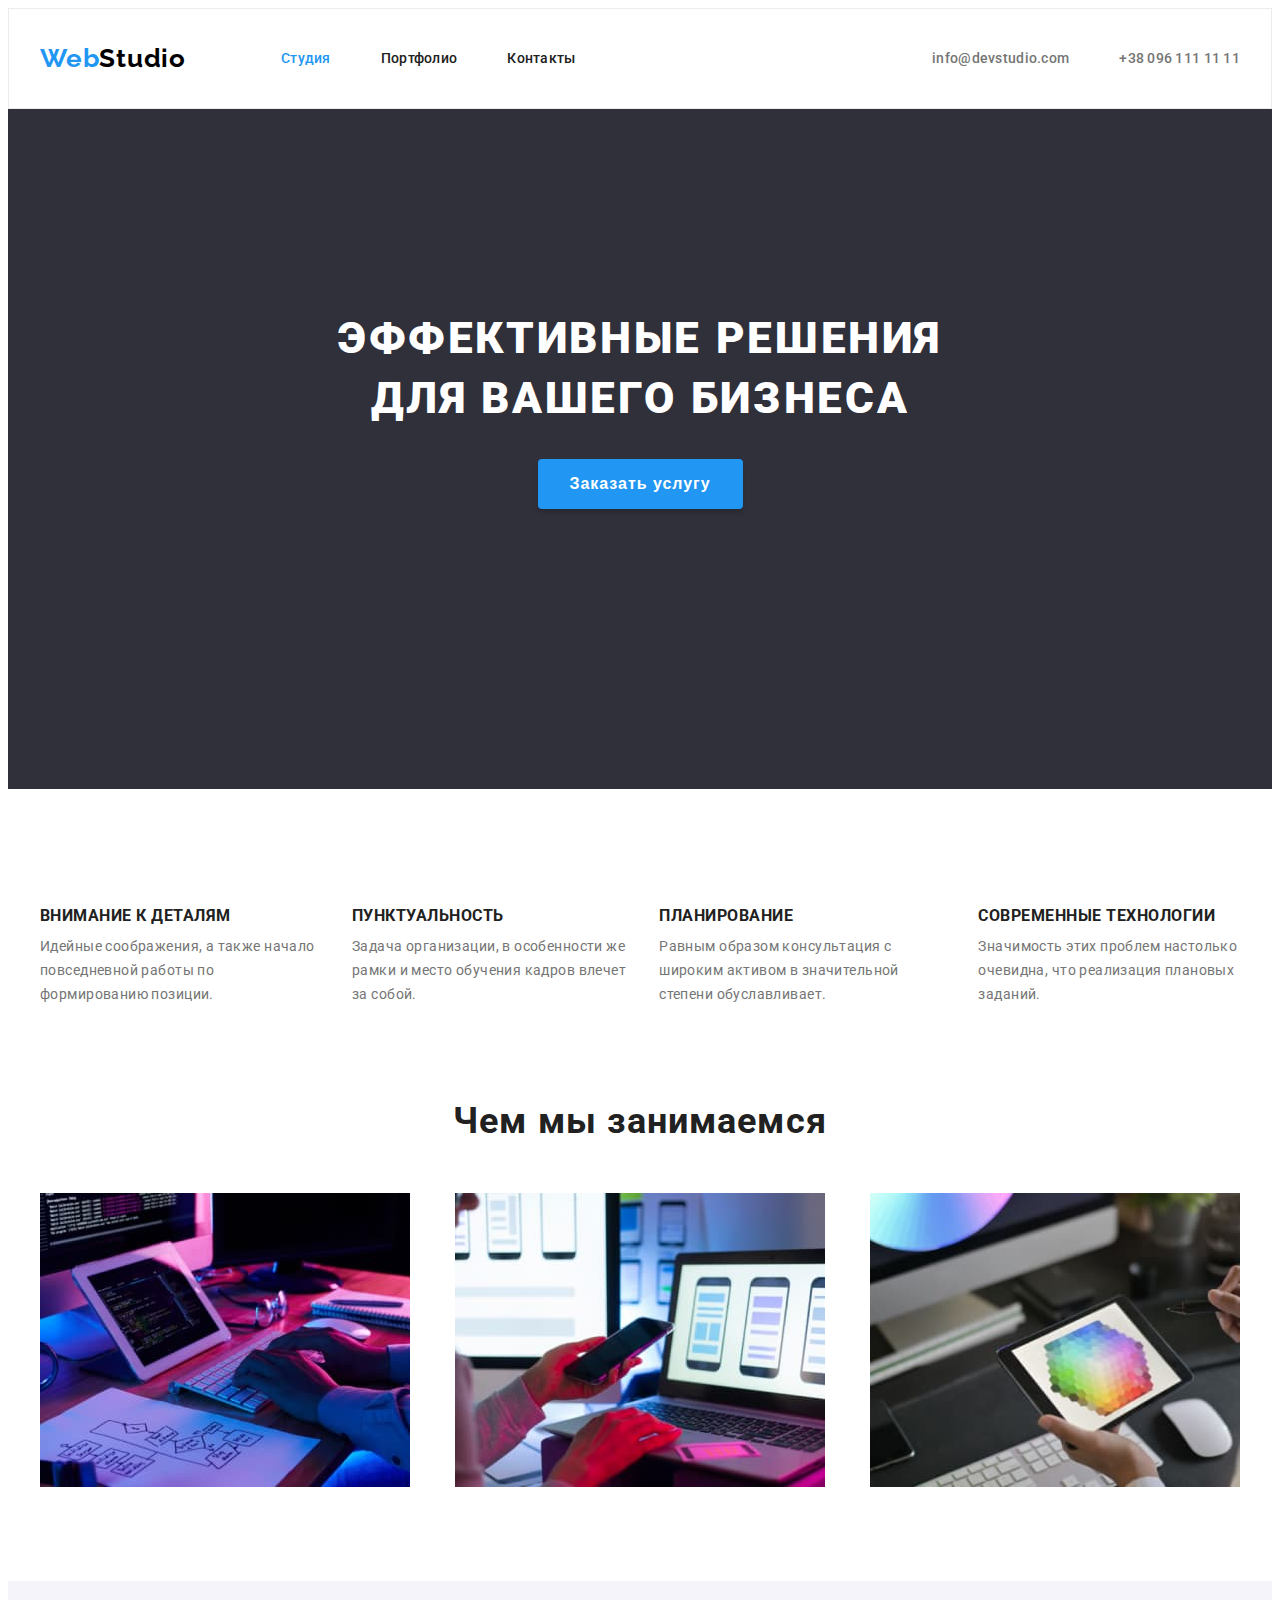
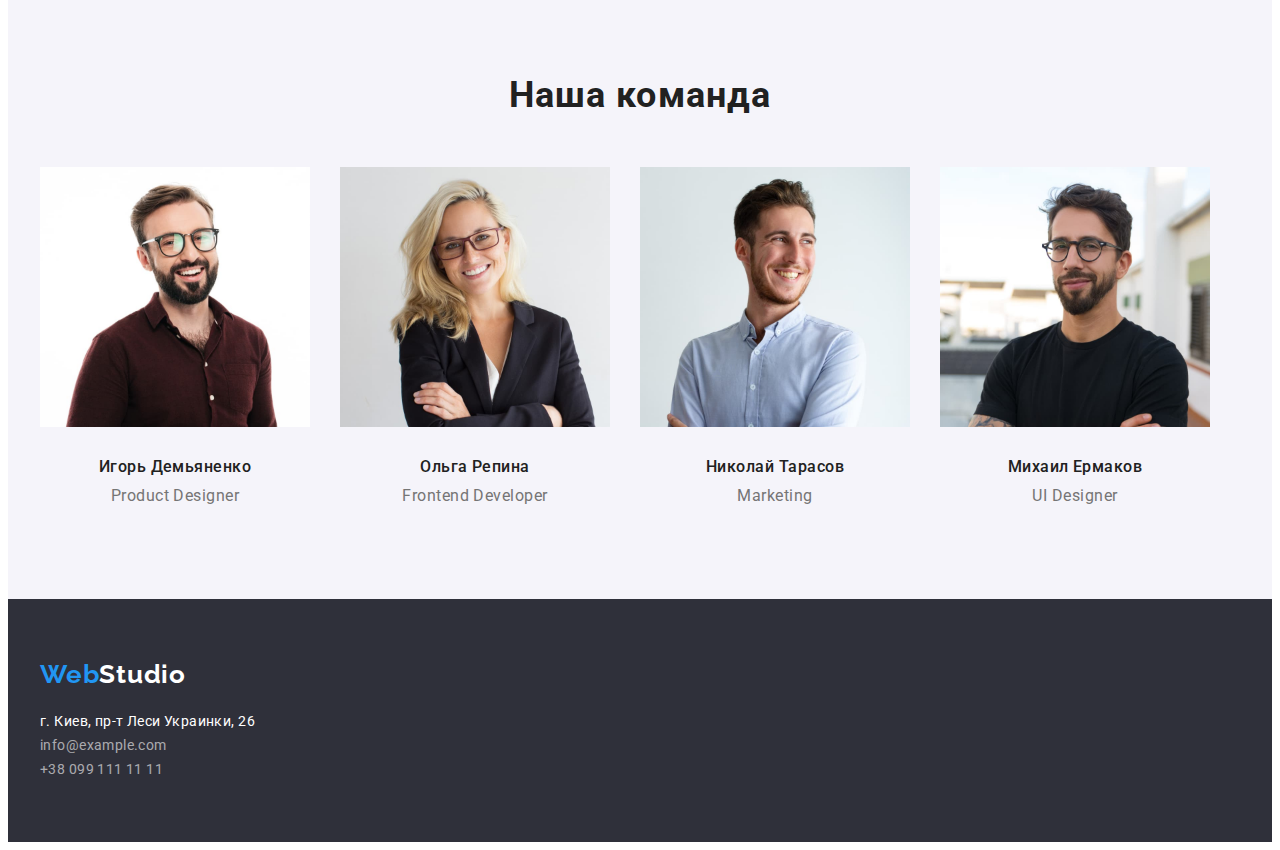
==== index.html @ b9c488a3 "ДЗ 3" ====
<!DOCTYPE html>
<html lang="ru">
<head>
    <meta charset="UTF-8">
    <meta http-equiv="X-UA-Compatible" content="IE=edge">
    <meta name="viewport" content="width=device-width, initial-scale=1.0">
    <title>Document</title>
    <link rel="preconnect" href="https://fonts.gstatic.com">
    <link href="https://fonts.googleapis.com/css2?family=Raleway:wght@700&family=Roboto:wght@400;500;700;900&display=swap"
    rel="stylesheet">
    <link rel="stylesheet" href="https://cdnjs.cloudflare.com/ajax/libs/modern-normalize/1.1.0/modern-normalize.min.css"
        integrity="sha512-wpPYUAdjBVSE4KJnH1VR1HeZfpl1ub8YT/NKx4PuQ5NmX2tKuGu6U/JRp5y+Y8XG2tV+wKQpNHVUX03MfMFn9Q=="
        crossorigin="anonymous" referrerpolicy="no-referrer" />
    <link rel="stylesheet" href="./css/styles.css">
</head>
<body>
    <!-- header -->
        <header class="header">
            <div class="container header-container">
                <nav class="nav">
                    <a class="logo-header link" href="./"><span class="logo-blue">Web</span>Studio</a>
                    <ul class="nav-list list">
                        <li class="nav-item">
                            <a class="nav-link-main link" href="">Студия</a>
                        </li>
                        <li class="nav-item">
                            <a class="nav-link link" href="./portfolio.html">Портфолио</a>
                        </li>
                        <li class="nav-item">
                            <a class="nav-link link" href="">Контакты</a>
                        </li>
                    </ul>
                </nav>
                <ul class="nav-contacts list">
                    <li><a class="header-contacts header-cont-mail link" href="mailto:info@devstudio.com">info@devstudio.com</a></li>
                    <li><a class="header-contacts link" href="tel:+380961111111">+38 096 111 11 11</a></li>
                </ul>
            </div>
        </header>
    <main>
        <!-- hero -->
            <section class="hero">
                <h1 class="hero-title">Эффективные решения<br>для вашего бизнеса</h1>
                <button class="modal-btn" type="button">Заказать услугу</button>
            </section>
        <!-- Приховати в css -->
        <h2 class="el">Description of our preferences</h2>
            <!-- description -->
            <section class="description section">
                <div class="container">
                    <ul class="desc-list list">
                        <li class="item">
                            <h3 class="description-title">Внимание к деталям</h3>
                            <p class="description-text">Идейные соображения, а также начало повседневной работы по формированию позиции.
                            </p>
                        </li>
                        <li class="item">
                            <h3 class="description-title">Пунктуальность</h3>
                            <p class="description-text">Задача организации, в особенности же рамки и место обучения кадров влечет за
                                собой.</p>
                        </li>
                        <li class="item">
                            <h3 class="description-title">Планирование</h3>
                            <p class="description-text">Равным образом консультация с широким активом в значительной степени
                                обуславливает.</p>
                        </li>
                        <li class="item">
                            <h3 class="description-title">Современные технологии</h3>
                            <p class="description-text">Значимость этих проблем настолько очевидна, что реализация плановых заданий.</p>
                        </li>
                    </ul>
                </div>
            </section>
            
            <!-- work  -->
            <section class="work">
                <div class="container">
                        <h2 class="work-title">Чем мы занимаемся</h2>
                    <ul class="work-item list">
                        <li><img src="./images/box_1.jpg" alt="пользователь печатает" width="370"></li>
                        <li><img src="./images/box_2.jpg" alt="пользователь с телефоном" width="370"></li>
                        <li><img src="./images/box_3.jpg" alt="пользователь с планшетом" width="370"></li>
                    </ul>
                </div>
            </section>
        
        <!-- team -->
            <section class="team section">
                <div class="container">
                    <h2 class="team-title">Наша команда</h2>
                    <ul class="team-list list">
                        <li class="item">
                            <img src="./images/team_card_1.jpg" alt="product designer" width="270">
                            <h3 class="team-name">Игорь Демьяненко</h3>
                            <p class="team-position" lang="en">Product Designer</p>
                        </li>
                        <li class="item">
                            <img src="./images/team_card_2.jpg" alt="frontend developer" width="270">
                            <h3 class="team-name">Ольга Репина</h3>
                            <p class="team-position" lang="en">Frontend Developer</p>
                        </li>
                        <li class="item">
                            <img src="./images/team_card_3.jpg" alt="marketing" width="270">
                            <h3 class="team-name">Николай Тарасов</h3>
                            <p class="team-position" lang="en">Marketing</p>
                        </li>
                        <li class="item">
                            <img src="./images/team_card_4.jpg" alt="UI designer" width="270">
                            <h3 class="team-name">Михаил Ермаков</h3>
                            <p class="team-position" lang="en">UI Designer</p>
                        </li>
                    </ul>
                </div>
            </section>
            </main>
    <!-- footer -->
    <footer class="footer">
        <address class="footer-nav">
            <div class="footer-nav-logo">
                <a class="logo-footer link" href="#"><span class="logo-blue">Web</span>Studio</a>
            </div>
            <ul class="footer-list list">
                <li><a class="footer-address link" href="https://goo.gl/maps/kJepah17gNQW5WTg7" target="_blank" rel="noopener noreferrer">г. Киев,
                        пр-т Леси Украинки, 26</a></li>
                <li><a class="footer-contacts link" href="mailto:info@example.com">info@example.com</a></li>
                <li><a class="footer-contacts link" href="tel:+380991111111">+38 099 111 11 11</a></li>
            </ul>
        </address>
    </footer>
</body>
</html>
---- css/styles.css ----
:root {
  --main-font: 'Roboto', sans-serif;
  --accent-color: #2196f3;
  --main-color: #212121;
  --description-color: #757575;
  --contrast-color: #ffffff;
}
h1,
h2,
h3,
h4,
h5,
h6,
p {
  margin-top: 0;
  margin-bottom: 0;
}
ul,
ol {
  margin-top: 0;
  margin-bottom: 0;
  padding-left: 0;
}
img {
  display: block;
}
.list {
  list-style: none;
}
.link {
  text-decoration: none;
}

body {
  background-color: #ffffff;
  color: var(--main-color);
  font-size: 14px;
  font-weight: normal;
  font-style: normal;
  font-family: var(--main-font);
}

.container {
  width: 1200px;
  margin: 0 auto;
  padding-left: 15px;
  padding-right: 15px;
}
.section {
  padding-top: 94px;
  padding-bottom: 94px;
}
/* ------HEADER------ */
.header {
  padding-top: 24px;
  padding-bottom: 24px;
  border: 1px solid #ececec;
}
.header-container {
  display: flex;
  align-items: center;
  justify-content: space-between;
}
.nav {
  display: flex;
  align-items: center;
}
.logo-header {
  padding-bottom: 10px;
  padding-top: 10px;
  margin-right: 95px;
  font-family: Raleway;
  font-weight: 700;
  font-size: 26px;
  line-height: 1.2;
  letter-spacing: 0.03em;
  color: #000000;
}
.logo-blue {
  color: #2196f3;
}
.logo-header:hover {
  color: var(--accent-color);
}
.nav-list {
  display: flex;
  align-items: center;
}
.nav-item:not(:last-child) {
  margin-right: 50px;
}
.nav-contacts {
  /* margin-left: auto; */
  display: flex;
  align-items: center;
}
.nav-link-main {
  font-weight: 500;
  line-height: 1.14;
  letter-spacing: 0.02em;
  color: var(--accent-color);
}
.nav-link {
  padding-bottom: 20px;
  padding-top: 20px;
  font-weight: 500;
  line-height: 1.14;
  letter-spacing: 0.02em;
  color: var(--main-color);
}
.nav-link:hover,
.nav-link:focus {
  color: var(--accent-color);
}
.header-contacts {
  padding-bottom: 20px;
  padding-top: 20px;
  font-weight: 500;
  line-height: 1.14;
  letter-spacing: 0.02em;
  color: var(--description-color);
  margin-left: 50px;
}
.header-cont-mail {
  margin-left: 0;
}
.header-contacts:hover,
.header-contacts:focus {
  color: var(--accent-color);
}
/* ------HERO------ */
.hero {
  background-color: #2f303a;
  padding-top: 200px;
  padding-bottom: 280px;
}
.hero-title {
  margin-bottom: 30px;
  font-weight: 900;
  font-size: 44px;
  line-height: 1.36;
  text-align: center;
  letter-spacing: 0.06em;
  text-transform: uppercase;
  color: var(--contrast-color);
}
.modal-btn {
  padding-top: 10px;
  padding-bottom: 10px;
  padding-right: 32px;
  padding-left: 32px;
  margin: 0 auto;
  font-weight: 700;
  font-size: 16px;
  line-height: 1.87;
  display: flex;
  align-items: center;
  text-align: center;
  letter-spacing: 0.06em;
  color: var(--contrast-color);
  background: #2196f3;
  box-shadow: 0px 4px 4px rgba(0, 0, 0, 0.15);
  border-radius: 4px;
  border: none;
  cursor: pointer;
}
/* ------DESCRIPTION------ */
.el {
  visibility: hidden;
}
.desc-list {
  display: flex;
}
.item:not(:first-child) {
  margin-left: 30px;
}
.description-title {
  margin-bottom: 10px;
  font-weight: 700;
  line-height: 1.14;
  letter-spacing: 0.03em;
  text-transform: uppercase;
}
.description-text {
  line-height: 1.71;
  letter-spacing: 0.03em;
  color: var(--description-color);
}
/* work */
.work-item {
  display: flex;
  justify-content: space-between;
  padding-bottom: 94px;
}
.work-title,
.team-title {
  margin-bottom: 50px;
  font-weight: 700;
  font-size: 36px;
  line-height: 1.16;
  text-align: center;
  letter-spacing: 0.03em;
}
/* team */
.team {
  background-color: #f5f4fa;
}
.team-list {
  display: flex;
  flex-wrap: wrap;
  flex-basis: calc((100% - 120px) / 4);
}
.team-name {
  margin-top: 30px;
  font-weight: 500;
  font-size: 16px;
  line-height: 1.19;
  text-align: center;
  letter-spacing: 0.03em;
}
.team-position {
  margin-top: 10px;
  font-size: 16px;
  line-height: 1.19;
  text-align: center;
  letter-spacing: 0.03em;
  color: var(--description-color);
}
/* footer */
.footer {
  padding-top: 60px;
  padding-bottom: 60px;
  background-color: #2f303a;
}
.footer-nav {
  margin-left: 50px;
  width: 1200px;
  margin: 0 auto;
  padding-left: 15px;
  padding-right: 15px;
}
.footer-nav-logo {
  margin-bottom: 20px;
}
.footer > address {
  font-style: inherit;
}
.logo-footer {
  font-family: Raleway;
  font-weight: 700;
  font-size: 26px;
  line-height: 1.2;
  letter-spacing: 0.03em;
  color: var(--contrast-color);
}
.footer-address,
.footer-contacts {
  line-height: 1.71;
  letter-spacing: 0.03em;
}
.footer-address {
  margin-bottom: 9px;
}
.footer-contacts:not(:last-child) {
  margin-bottom: 9px;
}
.footer-address {
  color: var(--contrast-color);
}
.footer-contacts {
  color: rgba(255, 255, 255, 0.6);
}
/* ++++++++++PORTFOLIO++++++++++ */
.menu-buttom {
  display: flex;
  justify-content: center;
}
.menu-btn {
  padding-top: 6px;
  padding-bottom: 6px;
  padding-left: 22px;
  padding-right: 22px;
  margin-bottom: 50px;
  margin-right: 8px;
  font-family: inherit;
  font-weight: 500;
  font-size: 16px;
  line-height: 1.62;
  text-align: center;
  letter-spacing: 0.03em;
  background: #f5f4fa;
  border-radius: 4px;
  border: none;
  cursor: pointer;
}
.menu-btn:hover,
.menu-btn:focus {
  background: #2196f3;
  /* shadow-middle */
  box-shadow: 0px 3px 1px rgba(0, 0, 0, 0.1), 0px 1px 2px rgba(0, 0, 0, 0.08),
    0px 2px 2px rgba(0, 0, 0, 0.12);
  color: var(--contrast-color);
}
.menu-list {
  display: flex;
  flex-wrap: wrap;
  margin-left: -30px;
  margin-top: -30px;
  /* justify-content: space-between; */
}
.portfolio-list {
  margin-left: 30px;
  margin-top: 30px;
  /* flex-basis: calc((100% - 90px) / 3); */
  border-bottom: 1px solid #ececec;
}
.menu-link-title {
  margin-left: 24px;
  margin-top: 20px;
  font-weight: 700;
  font-size: 18px;
  line-height: 2;
  letter-spacing: 0.06em;
  color: var(--main-color);
}
.menu-link-text {
  margin-left: 24px;
  font-size: 16px;
  line-height: 1.87;
  letter-spacing: 0.03em;
  color: var(--description-color);
}
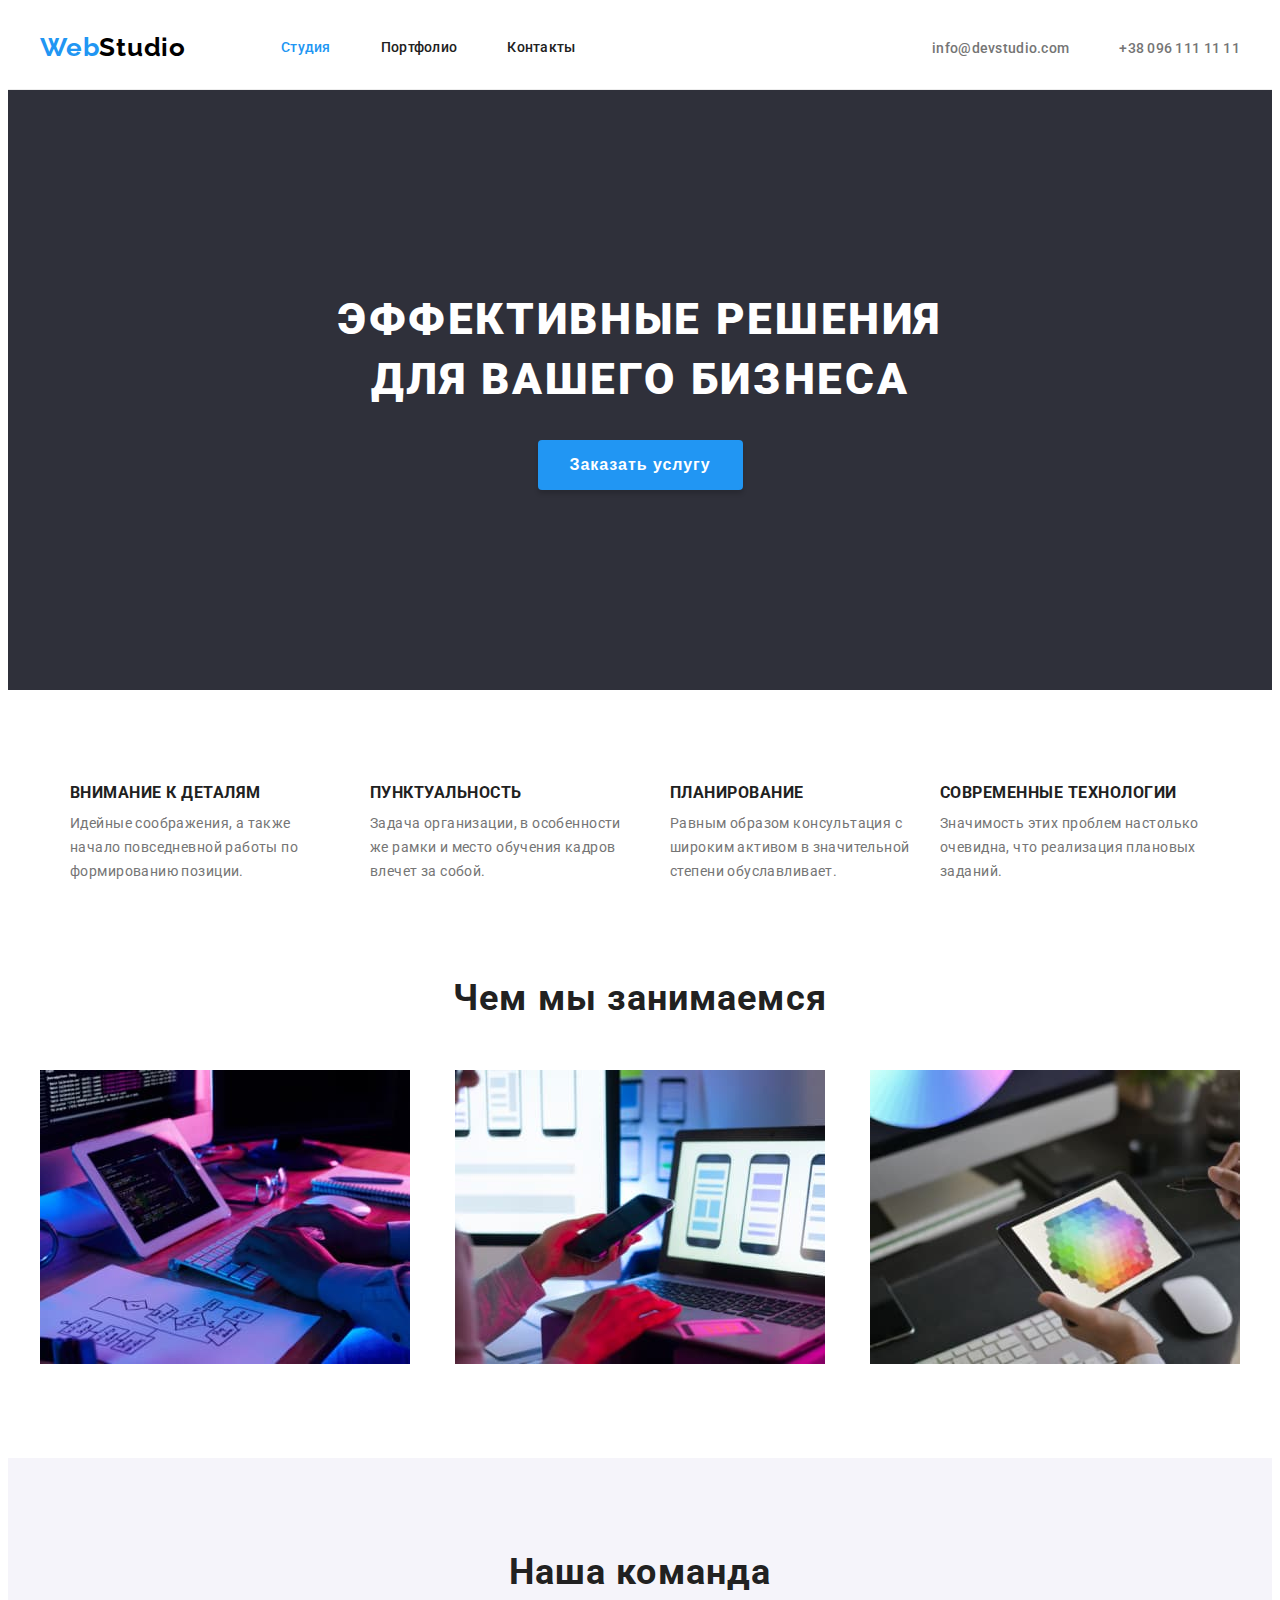
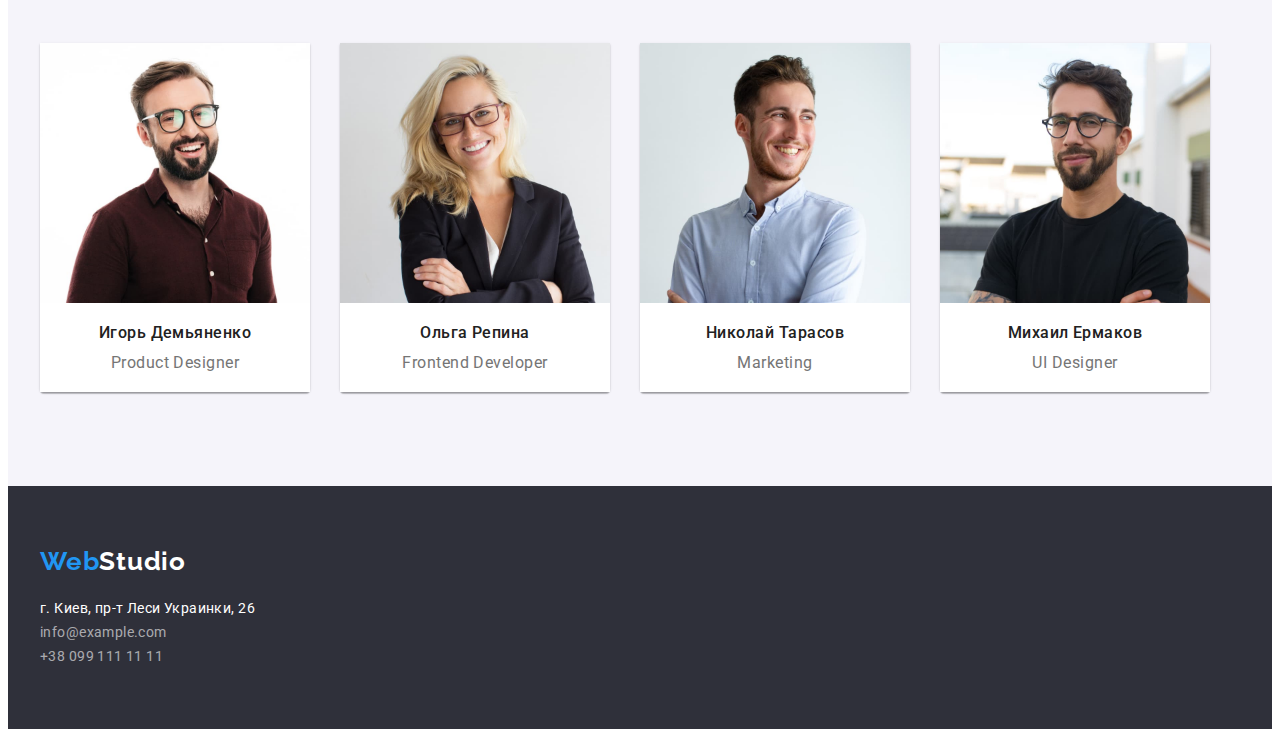
==== commit 731d3596: "ДЗ v.2.0" ====
--- a/index.html
+++ b/index.html
@@ -44,27 +44,27 @@
                 <button class="modal-btn" type="button">Заказать услугу</button>
             </section>
         <!-- Приховати в css -->
-        <h2 class="el">Description of our preferences</h2>
+        <h2 class="visually-hidden">Description of our preferences</h2>
             <!-- description -->
             <section class="description section">
                 <div class="container">
                     <ul class="desc-list list">
-                        <li class="item">
+                        <li class="item desc-item">
                             <h3 class="description-title">Внимание к деталям</h3>
                             <p class="description-text">Идейные соображения, а также начало повседневной работы по формированию позиции.
                             </p>
                         </li>
-                        <li class="item">
+                        <li class="item desc-item">
                             <h3 class="description-title">Пунктуальность</h3>
                             <p class="description-text">Задача организации, в особенности же рамки и место обучения кадров влечет за
                                 собой.</p>
                         </li>
-                        <li class="item">
+                        <li class="item desc-item">
                             <h3 class="description-title">Планирование</h3>
                             <p class="description-text">Равным образом консультация с широким активом в значительной степени
                                 обуславливает.</p>
                         </li>
-                        <li class="item">
+                        <li class="item desc-item">
                             <h3 class="description-title">Современные технологии</h3>
                             <p class="description-text">Значимость этих проблем настолько очевидна, что реализация плановых заданий.</p>
                         </li>
@@ -77,9 +77,15 @@
                 <div class="container">
                         <h2 class="work-title">Чем мы занимаемся</h2>
                     <ul class="work-item list">
-                        <li><img src="./images/box_1.jpg" alt="пользователь печатает" width="370"></li>
-                        <li><img src="./images/box_2.jpg" alt="пользователь с телефоном" width="370"></li>
-                        <li><img src="./images/box_3.jpg" alt="пользователь с планшетом" width="370"></li>
+                        <li class="work-list">
+                            <img src="./images/box_1.jpg" alt="пользователь печатает" width="370">
+                        </li>
+                        <li class="work-list">
+                            <img src="./images/box_2.jpg" alt="пользователь с телефоном" width="370">
+                        </li>
+                        <li class="work-list">
+                            <img src="./images/box_3.jpg" alt="пользователь с планшетом" width="370">
+                        </li>
                     </ul>
                 </div>
             </section>
@@ -89,25 +95,33 @@
                 <div class="container">
                     <h2 class="team-title">Наша команда</h2>
                     <ul class="team-list list">
-                        <li class="item">
+                        <li class="item item-list">
                             <img src="./images/team_card_1.jpg" alt="product designer" width="270">
-                            <h3 class="team-name">Игорь Демьяненко</h3>
-                            <p class="team-position" lang="en">Product Designer</p>
+                            <div class="team-item">
+                                <h3 class="team-name">Игорь Демьяненко</h3>
+                                <p class="team-position" lang="en">Product Designer</p>
+                            </div>
                         </li>
-                        <li class="item">
+                        <li class="item item-list">
                             <img src="./images/team_card_2.jpg" alt="frontend developer" width="270">
-                            <h3 class="team-name">Ольга Репина</h3>
-                            <p class="team-position" lang="en">Frontend Developer</p>
+                            <div class="team-item">
+                                <h3 class="team-name">Ольга Репина</h3>
+                                <p class="team-position" lang="en">Frontend Developer</p>
+                            </div>
                         </li>
-                        <li class="item">
+                        <li class="item item-list">
                             <img src="./images/team_card_3.jpg" alt="marketing" width="270">
-                            <h3 class="team-name">Николай Тарасов</h3>
-                            <p class="team-position" lang="en">Marketing</p>
+                            <div class="team-item">
+                                <h3 class="team-name">Николай Тарасов</h3>
+                                <p class="team-position" lang="en">Marketing</p>
+                            </div>
                         </li>
-                        <li class="item">
+                        <li class="item item-list">
                             <img src="./images/team_card_4.jpg" alt="UI designer" width="270">
-                            <h3 class="team-name">Михаил Ермаков</h3>
-                            <p class="team-position" lang="en">UI Designer</p>
+                            <div class="team-item">
+                                <h3 class="team-name">Михаил Ермаков</h3>
+                                <p class="team-position" lang="en">UI Designer</p>
+                            </div>
                         </li>
                     </ul>
                 </div>
--- a/css/styles.css
+++ b/css/styles.css
@@ -52,22 +52,22 @@
 }
 /* ------HEADER------ */
 .header {
+  /* padding-top: 24px;
+  padding-bottom: 24px; */
+  border-bottom: 1px solid #ececec;
+}
+.header-container {
+  display: flex;
+  align-items: center;
+  justify-content: space-between;
+}
+.nav {
+  display: flex;
+  align-items: center;
+}
+.logo-header {
+  padding-bottom: 25px;
   padding-top: 24px;
-  padding-bottom: 24px;
-  border: 1px solid #ececec;
-}
-.header-container {
-  display: flex;
-  align-items: center;
-  justify-content: space-between;
-}
-.nav {
-  display: flex;
-  align-items: center;
-}
-.logo-header {
-  padding-bottom: 10px;
-  padding-top: 10px;
   margin-right: 95px;
   font-family: Raleway;
   font-weight: 700;
@@ -93,16 +93,22 @@
   /* margin-left: auto; */
   display: flex;
   align-items: center;
+  padding-bottom: 32px;
+  padding-top: 32px;
 }
 .nav-link-main {
+  display: block;
+  padding-bottom: 32px;
+  padding-top: 32px;
   font-weight: 500;
   line-height: 1.14;
   letter-spacing: 0.02em;
   color: var(--accent-color);
 }
 .nav-link {
-  padding-bottom: 20px;
-  padding-top: 20px;
+  display: block;
+  padding-bottom: 32px;
+  padding-top: 32px;
   font-weight: 500;
   line-height: 1.14;
   letter-spacing: 0.02em;
@@ -113,8 +119,8 @@
   color: var(--accent-color);
 }
 .header-contacts {
-  padding-bottom: 20px;
-  padding-top: 20px;
+  padding-bottom: 32px;
+  padding-top: 32px;
   font-weight: 500;
   line-height: 1.14;
   letter-spacing: 0.02em;
@@ -132,7 +138,7 @@
 .hero {
   background-color: #2f303a;
   padding-top: 200px;
-  padding-bottom: 280px;
+  padding-bottom: 200px;
 }
 .hero-title {
   margin-bottom: 30px;
@@ -165,13 +171,20 @@
   cursor: pointer;
 }
 /* ------DESCRIPTION------ */
-.el {
-  visibility: hidden;
+.visually-hidden {
+  position: absolute;
+  clip: rect(0 0 0 0);
+  width: 1px;
+  height: 1px;
+  margin: -1px;
 }
 .desc-list {
   display: flex;
 }
-.item:not(:first-child) {
+.desc-item {
+  width: 270px;
+}
+.item:not(:last-child) {
   margin-left: 30px;
 }
 .description-title {
@@ -192,6 +205,10 @@
   justify-content: space-between;
   padding-bottom: 94px;
 }
+.work-list {
+  width: 370px;
+}
+
 .work-title,
 .team-title {
   margin-bottom: 50px;
@@ -209,9 +226,21 @@
   display: flex;
   flex-wrap: wrap;
   flex-basis: calc((100% - 120px) / 4);
+  margin-top: -30px;
+  margin-left: -30px;
+}
+.team-item {
+  background-color: #ffffff;
+  padding: 20px;
+}
+.item-list {
+  margin-top: 30px;
+  margin-left: 30px;
+  box-shadow: 0px 1px 3px rgba(0, 0, 0, 0.12), 0px 1px 1px rgba(0, 0, 0, 0.14),
+    0px 2px 1px rgba(0, 0, 0, 0.2);
+  border-radius: 0px 0px 4px 4px;
 }
 .team-name {
-  margin-top: 30px;
   font-weight: 500;
   font-size: 16px;
   line-height: 1.19;
@@ -245,6 +274,9 @@
 .footer > address {
   font-style: inherit;
 }
+.footer-cont:not(:last-child) {
+  margin-bottom: 9px;
+}
 .logo-footer {
   font-family: Raleway;
   font-weight: 700;
@@ -274,14 +306,16 @@
 .menu-buttom {
   display: flex;
   justify-content: center;
+  margin-bottom: 50px;
+}
+.btn-list:not(:last-child) {
+  margin-right: 8px;
 }
 .menu-btn {
   padding-top: 6px;
   padding-bottom: 6px;
   padding-left: 22px;
   padding-right: 22px;
-  margin-bottom: 50px;
-  margin-right: 8px;
   font-family: inherit;
   font-weight: 500;
   font-size: 16px;
@@ -314,9 +348,13 @@
   /* flex-basis: calc((100% - 90px) / 3); */
   border-bottom: 1px solid #ececec;
 }
+.menu-item {
+  padding-left: 24px;
+  padding-right: 24px;
+  padding-top: 20px;
+  padding-bottom: 20px;
+}
 .menu-link-title {
-  margin-left: 24px;
-  margin-top: 20px;
   font-weight: 700;
   font-size: 18px;
   line-height: 2;
@@ -324,8 +362,6 @@
   color: var(--main-color);
 }
 .menu-link-text {
-  margin-left: 24px;
-  font-size: 16px;
   line-height: 1.87;
   letter-spacing: 0.03em;
   color: var(--description-color);
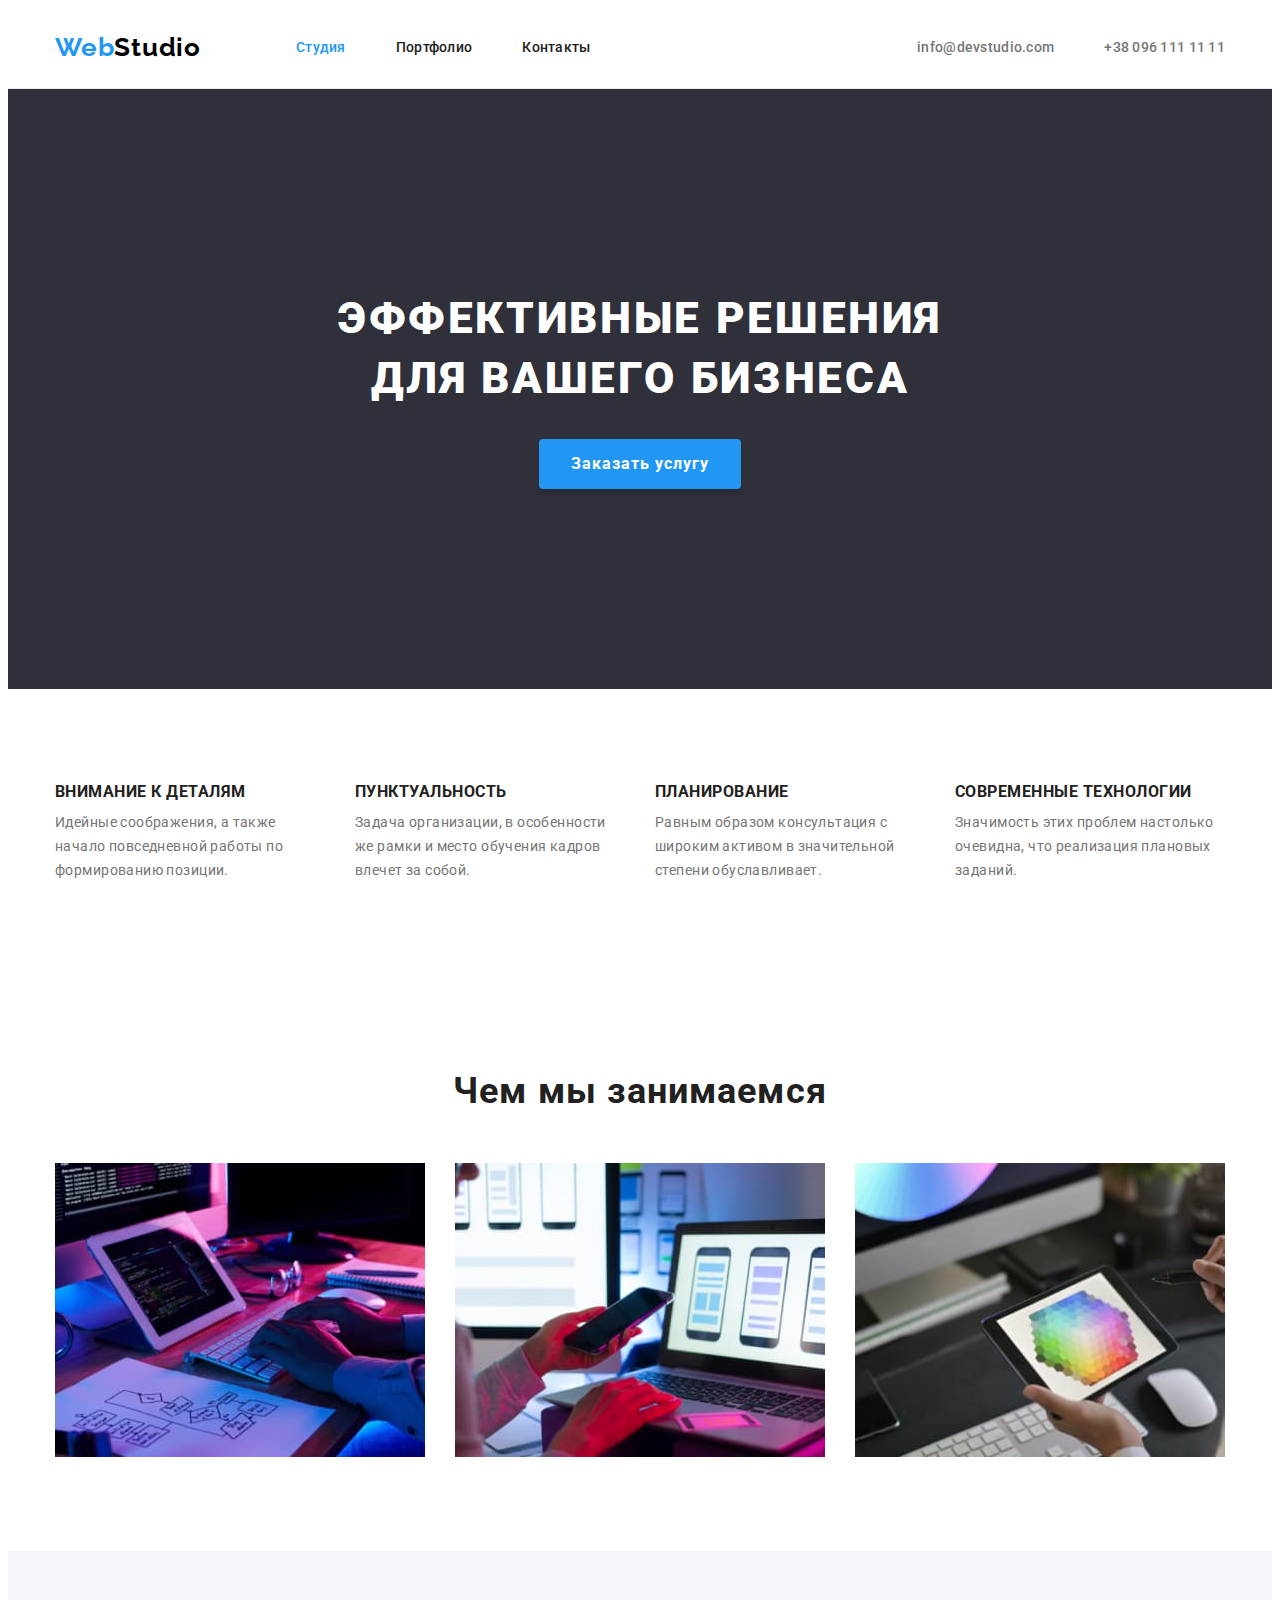
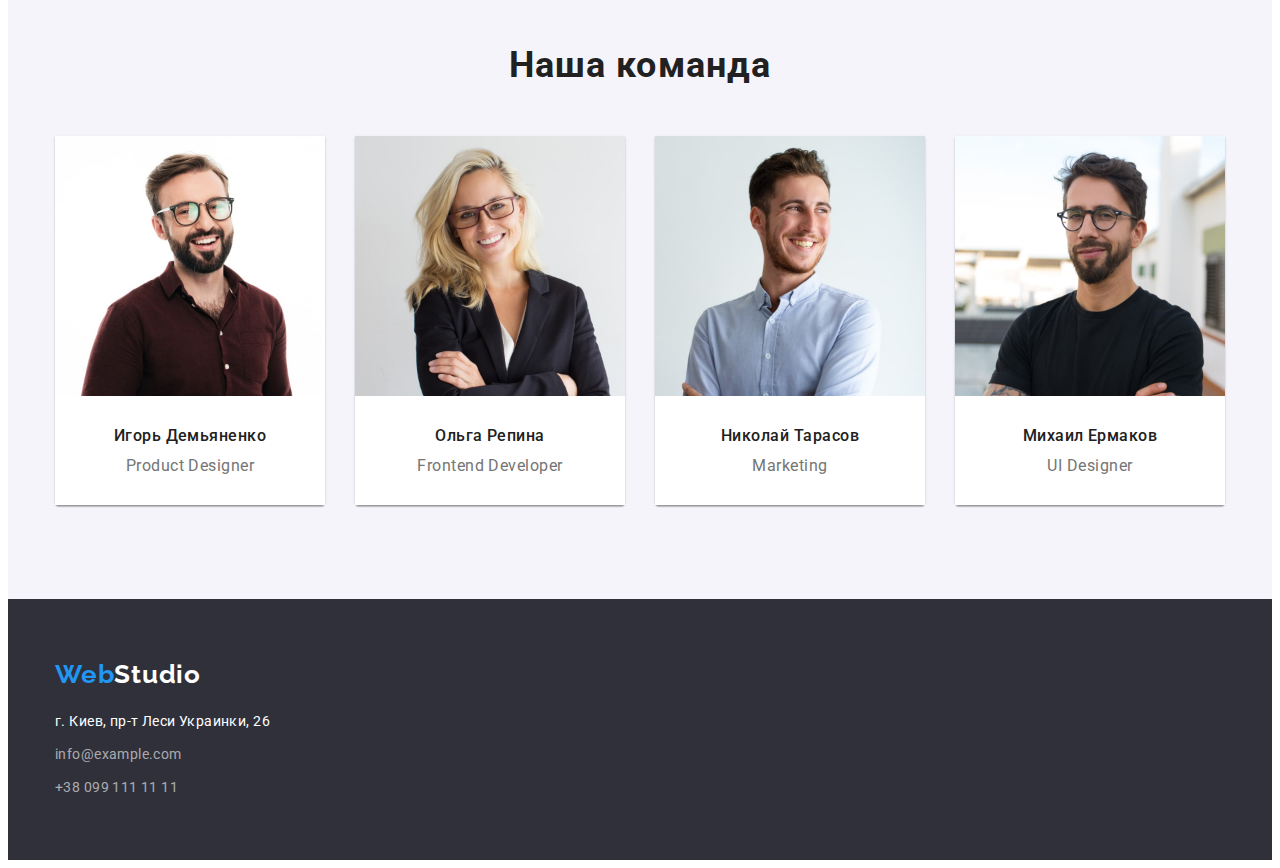
==== commit ee292eb1: "ДЗ 3 v.3.0" ====
--- a/index.html
+++ b/index.html
@@ -18,37 +18,40 @@
         <header class="header">
             <div class="container header-container">
                 <nav class="nav">
-                    <a class="logo-header link" href="./"><span class="logo-blue">Web</span>Studio</a>
-                    <ul class="nav-list list">
+                    <a class="link logo-header" href="./"><span class="logo-blue">Web</span>Studio</a>
+                    <ul class="list nav-list">
                         <li class="nav-item">
-                            <a class="nav-link-main link" href="">Студия</a>
+                            <a class="link nav-link current" href="">Студия</a>
                         </li>
                         <li class="nav-item">
-                            <a class="nav-link link" href="./portfolio.html">Портфолио</a>
+                            <a class="link nav-link" href="./portfolio.html">Портфолио</a>
                         </li>
                         <li class="nav-item">
-                            <a class="nav-link link" href="">Контакты</a>
+                            <a class="link nav-link" href="">Контакты</a>
                         </li>
                     </ul>
                 </nav>
-                <ul class="nav-contacts list">
-                    <li><a class="header-contacts header-cont-mail link" href="mailto:info@devstudio.com">info@devstudio.com</a></li>
-                    <li><a class="header-contacts link" href="tel:+380961111111">+38 096 111 11 11</a></li>
+                <ul class="list nav-contacts">
+                    <li class="nav-item"><a class="link header-contacts" href="mailto:info@devstudio.com">info@devstudio.com</a></li>
+                    <li class="nav-item"><a class="link header-contacts" href="tel:+380961111111">+38 096 111 11 11</a></li>
                 </ul>
             </div>
         </header>
     <main>
         <!-- hero -->
             <section class="hero">
-                <h1 class="hero-title">Эффективные решения<br>для вашего бизнеса</h1>
-                <button class="modal-btn" type="button">Заказать услугу</button>
+                <div class="container">
+                    <div class="hero-container">
+                        <h1 class="hero-title">Эффективные решения<br>для вашего бизнеса</h1>
+                        <button class="btn modal-btn" type="button">Заказать услугу</button>
+                    </div>
+                </div>
             </section>
-        <!-- Приховати в css -->
-        <h2 class="visually-hidden">Description of our preferences</h2>
             <!-- description -->
             <section class="description section">
                 <div class="container">
-                    <ul class="desc-list list">
+                    <h2 class="section-title visually-hidden">Description of our preferences</h2>
+                    <ul class="list desc-list">
                         <li class="item desc-item">
                             <h3 class="description-title">Внимание к деталям</h3>
                             <p class="description-text">Идейные соображения, а также начало повседневной работы по формированию позиции.
@@ -73,10 +76,10 @@
             </section>
             
             <!-- work  -->
-            <section class="work">
+            <section class="section">
                 <div class="container">
-                        <h2 class="work-title">Чем мы занимаемся</h2>
-                    <ul class="work-item list">
+                        <h2 class="section-title">Чем мы занимаемся</h2>
+                    <ul class="list work-item">
                         <li class="work-list">
                             <img src="./images/box_1.jpg" alt="пользователь печатает" width="370">
                         </li>
@@ -91,10 +94,10 @@
             </section>
         
         <!-- team -->
-            <section class="team section">
+            <section class="section team">
                 <div class="container">
-                    <h2 class="team-title">Наша команда</h2>
-                    <ul class="team-list list">
+                    <h2 class="section-title">Наша команда</h2>
+                    <ul class="list team-list">
                         <li class="item item-list">
                             <img src="./images/team_card_1.jpg" alt="product designer" width="270">
                             <div class="team-item">
@@ -130,14 +133,12 @@
     <!-- footer -->
     <footer class="footer">
         <address class="footer-nav">
-            <div class="footer-nav-logo">
-                <a class="logo-footer link" href="#"><span class="logo-blue">Web</span>Studio</a>
-            </div>
-            <ul class="footer-list list">
-                <li><a class="footer-address link" href="https://goo.gl/maps/kJepah17gNQW5WTg7" target="_blank" rel="noopener noreferrer">г. Киев,
+            <a class="link logo-footer" href="#"><span class="logo-blue">Web</span>Studio</a>
+            <ul class="list footer-list">
+                <li class="footer-item"><a class="footer-address link" href="https://goo.gl/maps/kJepah17gNQW5WTg7" target="_blank" rel="noopener noreferrer">г. Киев,
                         пр-т Леси Украинки, 26</a></li>
-                <li><a class="footer-contacts link" href="mailto:info@example.com">info@example.com</a></li>
-                <li><a class="footer-contacts link" href="tel:+380991111111">+38 099 111 11 11</a></li>
+                <li class="footer-item"><a class="footer-contacts link" href="mailto:info@example.com">info@example.com</a></li>
+                <li class="footer-item"><a class="footer-contacts link" href="tel:+380991111111">+38 099 111 11 11</a></li>
             </ul>
         </address>
     </footer>
--- a/css/styles.css
+++ b/css/styles.css
@@ -4,6 +4,17 @@
   --main-color: #212121;
   --description-color: #757575;
   --contrast-color: #ffffff;
+  --border-color: #ececec;
+  --background-contrast-color: #2f303a;
+  --background-color: #f5f4fa;
+}
+html {
+  box-sizing: border-box;
+}
+*,
+*::after,
+*::before {
+  box-sizing: inherit;
 }
 h1,
 h2,
@@ -23,16 +34,22 @@
 }
 img {
   display: block;
+  max-width: 100%;
+  height: auto;
 }
 .list {
   list-style: none;
 }
 .link {
   text-decoration: none;
+  color: inherit;
+}
+address {
+  font-style: normal;
 }
 
 body {
-  background-color: #ffffff;
+  background-color: var(--contrast-color);
   color: var(--main-color);
   font-size: 14px;
   font-weight: normal;
@@ -50,11 +67,28 @@
   padding-top: 94px;
   padding-bottom: 94px;
 }
+.section-title {
+  margin-bottom: 50px;
+  font-weight: 700;
+  font-size: 36px;
+  line-height: 1.16;
+  text-align: center;
+  letter-spacing: 0.03em;
+}
+
+.btn {
+  display: block;
+  font-family: inherit;
+  border: none;
+  background-color: transparent;
+  cursor: pointer;
+  color: inherit;
+}
+
 /* ------HEADER------ */
 .header {
-  /* padding-top: 24px;
-  padding-bottom: 24px; */
-  border-bottom: 1px solid #ececec;
+  background-color: var(--contrast-color);
+  border-bottom: 1px solid var(--border-color);
 }
 .header-container {
   display: flex;
@@ -72,12 +106,12 @@
   font-family: Raleway;
   font-weight: 700;
   font-size: 26px;
-  line-height: 1.2;
+  line-height: 1.19;
   letter-spacing: 0.03em;
   color: #000000;
 }
 .logo-blue {
-  color: #2196f3;
+  color: var(--accent-color);
 }
 .logo-header:hover {
   color: var(--accent-color);
@@ -86,59 +120,63 @@
   display: flex;
   align-items: center;
 }
-.nav-item:not(:last-child) {
-  margin-right: 50px;
-}
+
 .nav-contacts {
   /* margin-left: auto; */
   display: flex;
   align-items: center;
-  padding-bottom: 32px;
-  padding-top: 32px;
-}
-.nav-link-main {
+  /* padding-bottom: 32px;
+  padding-top: 32px; */
+}
+.nav-item:not(:first-child) {
+  margin-left: 50px;
+}
+
+.nav-link,
+.header-contacts {
   display: block;
   padding-bottom: 32px;
   padding-top: 32px;
   font-weight: 500;
   line-height: 1.14;
   letter-spacing: 0.02em;
-  color: var(--accent-color);
 }
 .nav-link {
-  display: block;
+  color: var(--main-color);
+  position: relative;
+}
+.nav-link:hover,
+.nav-link:focus {
+  color: var(--accent-color);
+}
+.header-contacts {
+  color: var(--description-color);
+}
+
+.header-contacts:hover,
+.header-contacts:focus {
+  color: var(--accent-color);
+}
+
+.current {
   padding-bottom: 32px;
   padding-top: 32px;
   font-weight: 500;
   line-height: 1.14;
   letter-spacing: 0.02em;
-  color: var(--main-color);
-}
-.nav-link:hover,
-.nav-link:focus {
-  color: var(--accent-color);
-}
-.header-contacts {
-  padding-bottom: 32px;
-  padding-top: 32px;
-  font-weight: 500;
-  line-height: 1.14;
-  letter-spacing: 0.02em;
-  color: var(--description-color);
-  margin-left: 50px;
-}
-.header-cont-mail {
-  margin-left: 0;
-}
-.header-contacts:hover,
-.header-contacts:focus {
   color: var(--accent-color);
 }
 /* ------HERO------ */
 .hero {
-  background-color: #2f303a;
+  background-color: var(--background-contrast-color);
   padding-top: 200px;
   padding-bottom: 200px;
+}
+.hero-container {
+  width: 696px;
+  margin: 0 auto;
+  padding-left: 15px;
+  padding-right: 15px;
 }
 .hero-title {
   margin-bottom: 30px;
@@ -151,24 +189,16 @@
   color: var(--contrast-color);
 }
 .modal-btn {
-  padding-top: 10px;
-  padding-bottom: 10px;
-  padding-right: 32px;
-  padding-left: 32px;
+  padding: 10px 32px;
   margin: 0 auto;
   font-weight: 700;
   font-size: 16px;
   line-height: 1.87;
-  display: flex;
-  align-items: center;
-  text-align: center;
   letter-spacing: 0.06em;
   color: var(--contrast-color);
-  background: #2196f3;
+  background: var(--accent-color);
   box-shadow: 0px 4px 4px rgba(0, 0, 0, 0.15);
   border-radius: 4px;
-  border: none;
-  cursor: pointer;
 }
 /* ------DESCRIPTION------ */
 .visually-hidden {
@@ -180,11 +210,13 @@
 }
 .desc-list {
   display: flex;
+  flex-wrap: wrap;
 }
 .desc-item {
-  width: 270px;
-}
-.item:not(:last-child) {
+  /* width: 270px; */
+  flex-basis: calc((100% - 3 * 30px) / 4);
+}
+.item:not(:first-child) {
   margin-left: 30px;
 }
 .description-title {
@@ -202,14 +234,17 @@
 /* work */
 .work-item {
   display: flex;
-  justify-content: space-between;
-  padding-bottom: 94px;
+  /* justify-content: space-between;
+  padding-bottom: 94px; */
 }
 .work-list {
-  width: 370px;
-}
-
-.work-title,
+  /* width: 370px; */
+  flex-basis: calc((100% - 2 * 30px) / 3);
+}
+.work-list:not(:first-child) {
+  margin-left: 30px;
+}
+/* .work-title,
 .team-title {
   margin-bottom: 50px;
   font-weight: 700;
@@ -217,10 +252,10 @@
   line-height: 1.16;
   text-align: center;
   letter-spacing: 0.03em;
-}
+} */
 /* team */
 .team {
-  background-color: #f5f4fa;
+  background-color: var(--background-color);
 }
 .team-list {
   display: flex;
@@ -230,8 +265,9 @@
   margin-left: -30px;
 }
 .team-item {
-  background-color: #ffffff;
-  padding: 20px;
+  background-color: var(--contrast-color);
+  padding: 30px;
+  text-align: center;
 }
 .item-list {
   margin-top: 30px;
@@ -244,14 +280,14 @@
   font-weight: 500;
   font-size: 16px;
   line-height: 1.19;
-  text-align: center;
+  /* text-align: center; */
   letter-spacing: 0.03em;
 }
 .team-position {
   margin-top: 10px;
   font-size: 16px;
   line-height: 1.19;
-  text-align: center;
+  /* text-align: center; */
   letter-spacing: 0.03em;
   color: var(--description-color);
 }
@@ -259,7 +295,7 @@
 .footer {
   padding-top: 60px;
   padding-bottom: 60px;
-  background-color: #2f303a;
+  background-color: var(--background-contrast-color);
 }
 .footer-nav {
   margin-left: 50px;
@@ -267,16 +303,16 @@
   margin: 0 auto;
   padding-left: 15px;
   padding-right: 15px;
-}
-.footer-nav-logo {
-  margin-bottom: 20px;
-}
-.footer > address {
   font-style: inherit;
 }
-.footer-cont:not(:last-child) {
-  margin-bottom: 9px;
-}
+.footer-list {
+  margin-top: 20px;
+}
+
+.footer-item:not(:first-child) {
+  margin-top: 9px;
+}
+
 .logo-footer {
   font-family: Raleway;
   font-weight: 700;
@@ -312,24 +348,17 @@
   margin-right: 8px;
 }
 .menu-btn {
-  padding-top: 6px;
-  padding-bottom: 6px;
-  padding-left: 22px;
-  padding-right: 22px;
-  font-family: inherit;
+  padding: 6px 22px;
   font-weight: 500;
   font-size: 16px;
   line-height: 1.62;
-  text-align: center;
-  letter-spacing: 0.03em;
-  background: #f5f4fa;
+  letter-spacing: 0.03em;
+  background: var(--background-color);
   border-radius: 4px;
-  border: none;
-  cursor: pointer;
 }
 .menu-btn:hover,
 .menu-btn:focus {
-  background: #2196f3;
+  background: var(--accent-color);
   /* shadow-middle */
   box-shadow: 0px 3px 1px rgba(0, 0, 0, 0.1), 0px 1px 2px rgba(0, 0, 0, 0.08),
     0px 2px 2px rgba(0, 0, 0, 0.12);
@@ -346,13 +375,13 @@
   margin-left: 30px;
   margin-top: 30px;
   /* flex-basis: calc((100% - 90px) / 3); */
-  border-bottom: 1px solid #ececec;
+  border-bottom: 1px solid var(--border-color);
 }
 .menu-item {
-  padding-left: 24px;
-  padding-right: 24px;
-  padding-top: 20px;
-  padding-bottom: 20px;
+  padding: 20px 24px;
+  border-left: 1px solid var(--border-color);
+  border-right: 1px solid var(--border-color);
+  border-bottom: 1px solid var(--border-color);
 }
 .menu-link-title {
   font-weight: 700;
